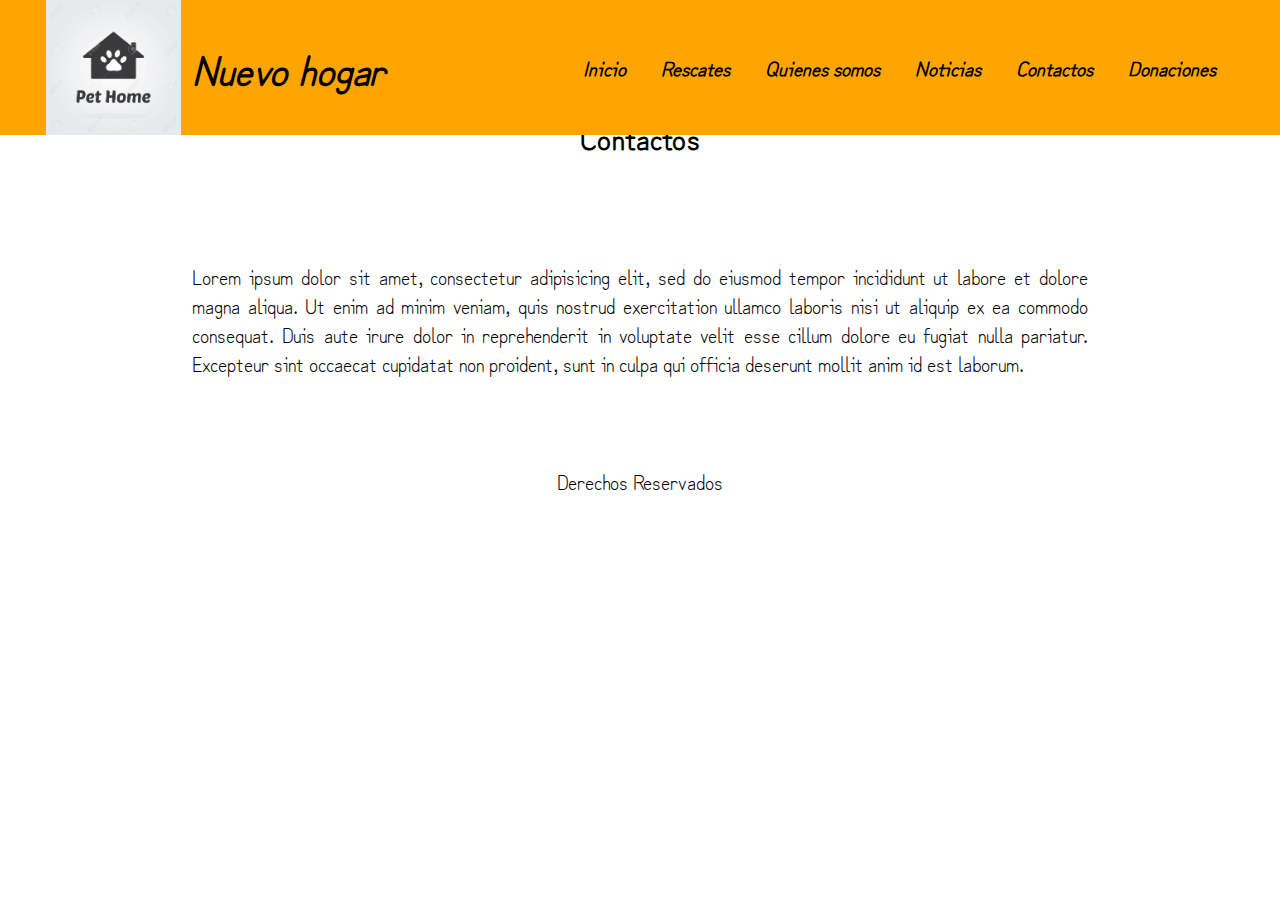
==== Proyecto/contactos.html @ 320609f9 "Add files via upload" ====
<!DOCTYPE html>
<html>
<head>
	<title>Nuevo hogar</title>
	<meta charset="utf-8">
	<meta name="viewport" content="width_device-width,initial-scale-1.0">
    <script src="https://ajax.googleapis.com/ajax/libs/jquery/3.3.1/jquery.min.js"></script>
    <link href="https://fonts.googleapis.com/css2?family=Zen+Kaku+Gothic+Antique&family=Zen+Kurenaido&display=swap" rel="stylesheet">
	<link rel="stylesheet" type="text/css" href="estilo.css">
</head>
<body>
	<header>
		<nav>
			<div class="logo">
            	
        	</div>
  			<a class="btn">
            	<span></span>
            	<span></span>
            	<span></span>
        	</a>
        	<h1>Nuevo hogar</h1>
			 <div class="menu">
	 			<a href="index.html">Inicio</a>
				<a href="rescates.html">Rescates</a>
        		<a href="equipo.html">Quienes somos</a>
        		<a href="noticias.html">Noticias</a>
        		<a href="contactos.html">Contactos</a>
        		<a href="donaciones.html">Donaciones</a>
 			</div>	
		</nav>
	</header>
	<section>
    	<h2>Contactos</h2>
		<p>Lorem ipsum dolor sit amet, consectetur adipisicing elit, sed do eiusmod
		tempor incididunt ut labore et dolore magna aliqua. Ut enim ad minim veniam,
		quis nostrud exercitation ullamco laboris nisi ut aliquip ex ea commodo
		consequat. Duis aute irure dolor in reprehenderit in voluptate velit esse
		cillum dolore eu fugiat nulla pariatur. Excepteur sint occaecat cupidatat non
		proident, sunt in culpa qui officia deserunt mollit anim id est laborum. </p>
    </section>
	<footer>
    	Derechos Reservados
	</footer>
  	<script type="text/javascript">
        $(".btn").on("click", function(){
            $('.menu').toggleClass("show");
        });
    </script>
</body>
</html>
---- Proyecto/estilo.css ----
body{
    background-color: white;
    color: black;
    text-align: center;
    font-size: 20px;
    font-family: 'Zen Kurenaido', sans-serif;
    padding: 0;
    margin: 0;
    margin-top: 8%;
}
header{
    font-style: italic;
}
p{
    margin: 10%;
    margin-top: 2%;
    margin-bottom: 2%;
    padding: 5%;
    text-align: justify;
}
nav{
    position: fixed;
    overflow: hidden;
    text-align: left;
    background: orange;
    height: 15%;
    width: 100%;
    top: 0;
    display: flex;
    align-items: center;
}
.logo {
    background: url(img/logo.jpg) no-repeat 80% 80%;
    background-size: contain;
    width: 15%;
    height: 100%;
    float: left;
}
.menu {
    position: absolute;
    right: 5%;
}
.menu a{
    color: black;
    text-decoration: none;
    font-weight: 700;
    margin-left: 30px;
    transition: color 1s;
}
a:hover{
    color:white ;
}
h2{
    padding: 1%;
    text-align: center;
}
img{
    width: 50%;
    height: 20%;
    margin: 5%;
}
.btn{
    display: none;
    position: absolute;
    right: 20px;
}
.btn:hover > span{
    background-color: white;
}
.btn span{
    display: block;
    margin: 6px;
    width: 40px;
    height: 3px;
    background: black;
}
@media only screen and (max-width: 650px){
    body{
        font-size: 12px;
        margin-top: 10%;
    }
    nav{
        height: 10%;
        overflow: visible;
    }
    .menu{
        overflow: hidden;
    }
    .menu a{
        display: block;
        text-align: center;
    }
    .btn{
        display: block;
        cursor: pointer;
    }
    .show{
        max-height: 500px;
    }
}
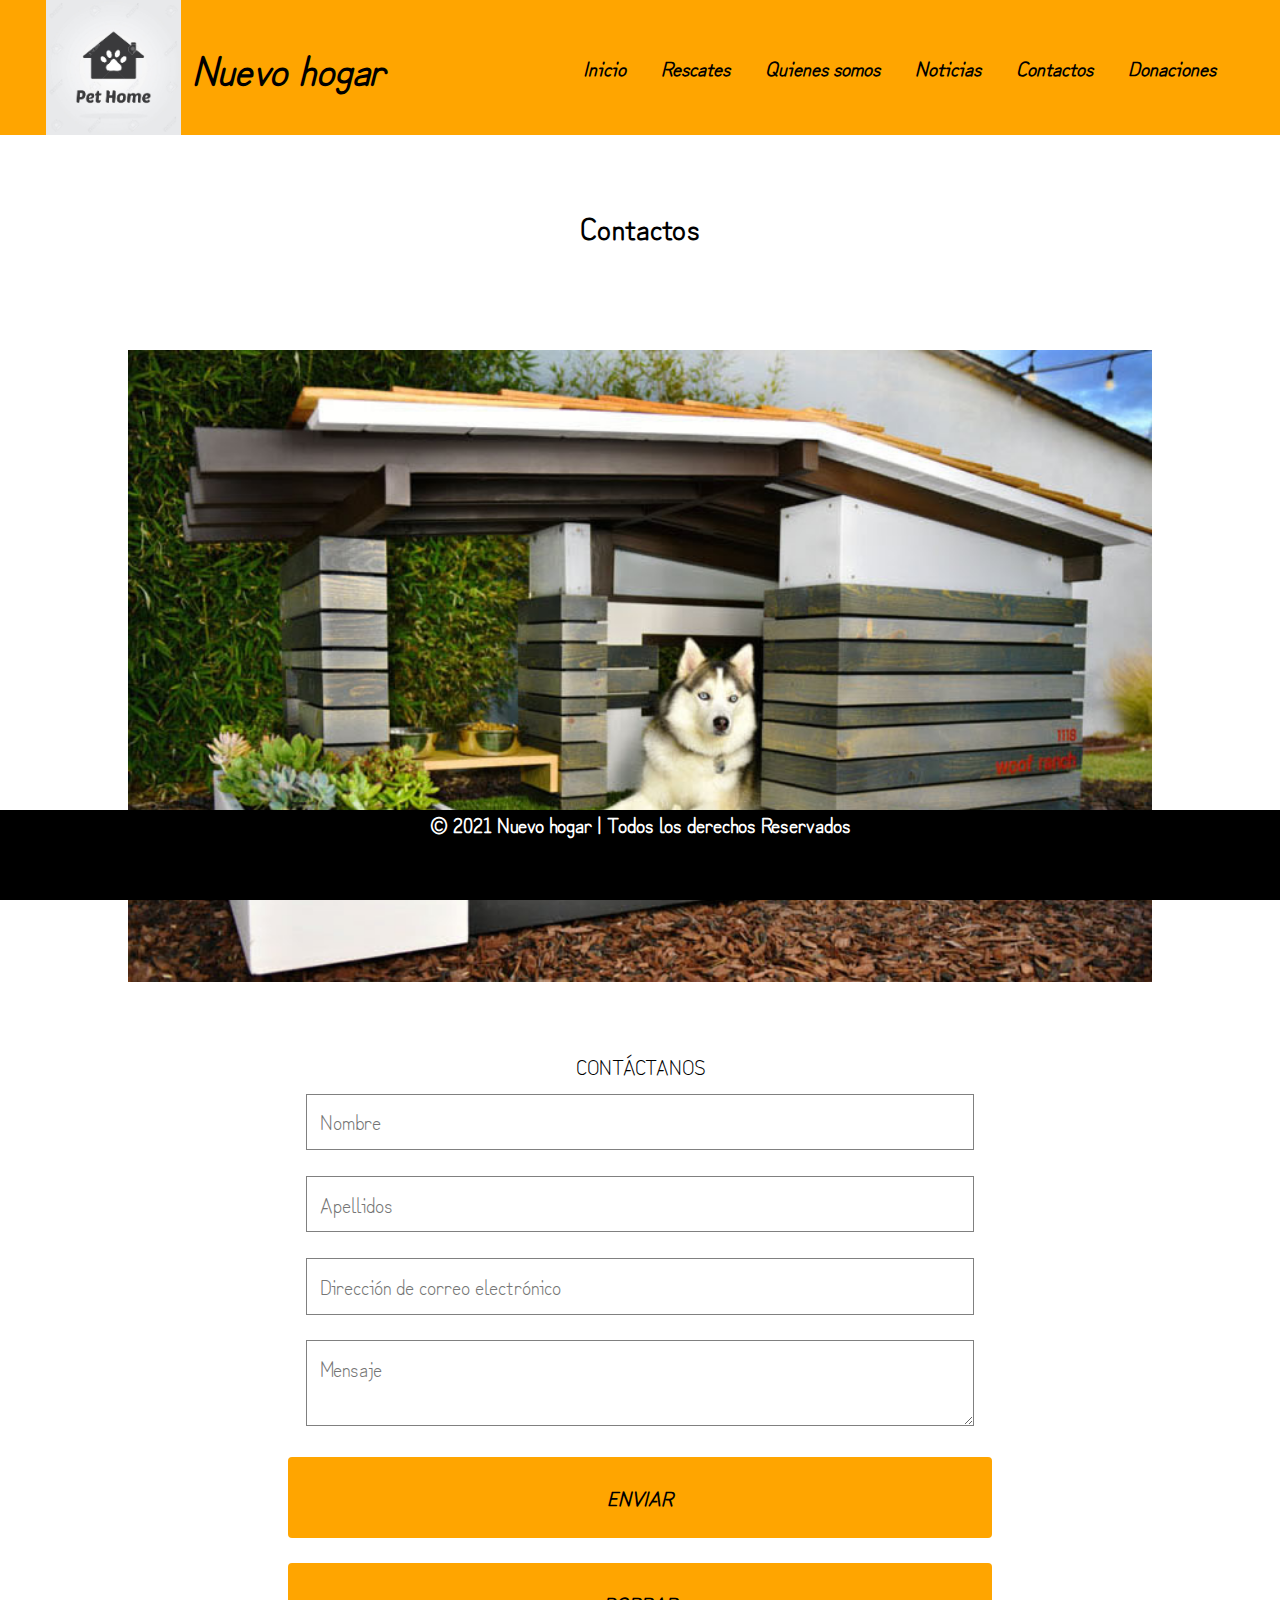
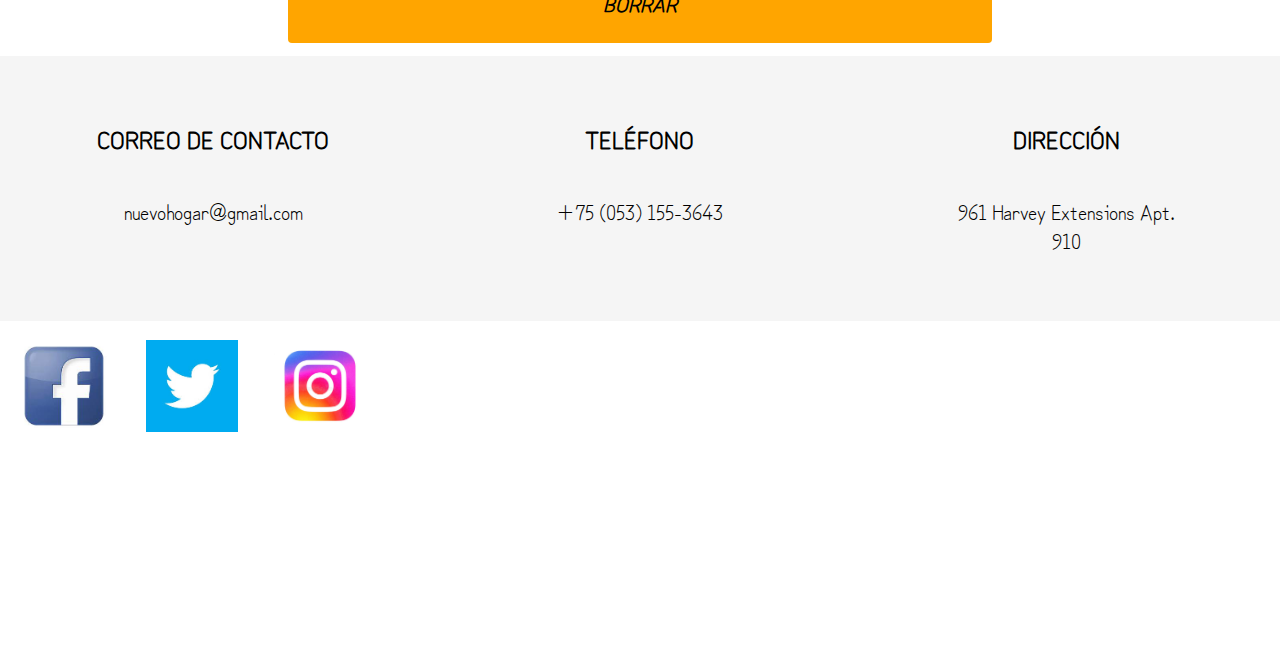
==== commit 948fd286: "Add files via upload" ====
--- a/Proyecto/contactos.html
+++ b/Proyecto/contactos.html
@@ -32,15 +32,35 @@
 	</header>
 	<section>
     	<h2>Contactos</h2>
-		<p>Lorem ipsum dolor sit amet, consectetur adipisicing elit, sed do eiusmod
-		tempor incididunt ut labore et dolore magna aliqua. Ut enim ad minim veniam,
-		quis nostrud exercitation ullamco laboris nisi ut aliquip ex ea commodo
-		consequat. Duis aute irure dolor in reprehenderit in voluptate velit esse
-		cillum dolore eu fugiat nulla pariatur. Excepteur sint occaecat cupidatat non
-		proident, sunt in culpa qui officia deserunt mollit anim id est laborum. </p>
+		<img src="img/c1.jpg">
+		<label>CONTÁCTANOS</label>
+			<div class="fila">
+				<div class="col"><input type="text" placeholder="Nombre"></div>
+				<div class="col-1"><input type="text" placeholder="Apellidos"></div>
+			</div>
+			<div class="fila">
+				<div class="col"><input type="email" placeholder="Dirección de correo electrónico"></div>
+			</div>
+			<div class="fila">
+			<div class="col"><textarea placeholder="Mensaje"></textarea></div>
+			</div>
+			<div class="fila">
+				<div class="col"><input type="submit" value="ENVIAR"></div>
+				<div class="col-1"><input type="reset" value="BORRAR"></div>
+			</div>
+		<div class="containerc1">
+			<div><h3>CORREO DE CONTACTO</h3><p class="p1">nuevohogar@gmail.com</p></div>
+			<div><h3>TELÉFONO</h3><p class="p1">+75 (053) 155-3643</p></div>
+			<div><h3>DIRECCIÓN</h3><p class="p1">961 Harvey Extensions Apt. 910</p></div>
+		</div>
+		<div class="containerc">
+			<div><a href="https://es-la.facebook.com/" target="_blanck"><img src="img/c2.jpg"></a></div>
+			<div><a href="https://www.instagram.com/?hl=es" target="_blanck"><img src="img/c3.jpg"></a></div>
+			<div><a href="https://twitter.com/?lang=es" target="_blanck"><img src="img/c4.jpg"></a></div>
+		</div>
     </section>
 	<footer>
-    	Derechos Reservados
+    	© 2021 Nuevo hogar | Todos los derechos Reservados
 	</footer>
   	<script type="text/javascript">
         $(".btn").on("click", function(){
--- a/Proyecto/estilo.css
+++ b/Proyecto/estilo.css
@@ -6,7 +6,8 @@
     font-family: 'Zen Kurenaido', sans-serif;
     padding: 0;
     margin: 0;
-    margin-top: 8%;
+    margin-top: 15%;
+    margin-bottom: 15%;
 }
 header{
     font-style: italic;
@@ -17,6 +18,12 @@
     margin-bottom: 2%;
     padding: 5%;
     text-align: justify;
+}
+.p1{
+    text-align: center;
+}
+.inicio{
+    background-color: whitesmoke;
 }
 nav{
     position: fixed;
@@ -47,7 +54,7 @@
     margin-left: 30px;
     transition: color 1s;
 }
-a:hover{
+.menu a:hover{
     color:white ;
 }
 h2{
@@ -55,46 +62,166 @@
     text-align: center;
 }
 img{
-    width: 50%;
+    width: 80%;
     height: 20%;
     margin: 5%;
 }
-.btn{
+.btn {
     display: none;
     position: absolute;
     right: 20px;
 }
-.btn:hover > span{
+.btn:hover > span {
     background-color: white;
-}
-.btn span{
+    transition: 1s;
+}
+.btn span {
     display: block;
     margin: 6px;
     width: 40px;
     height: 3px;
     background: black;
 }
-@media only screen and (max-width: 650px){
-    body{
-        font-size: 12px;
-        margin-top: 10%;
-    }
-    nav{
-        height: 10%;
+
+.container{
+    align-items: center;
+    display: grid;
+    grid-template-columns: repeat(2, 1fr);
+}
+.container div:hover{
+    border: 3px solid white;
+}
+a{
+    text-decoration: none;
+    color: black;
+}
+.containern{
+    display: grid;
+    grid-template-columns: repeat(3, 1fr);
+}
+.containern div{
+    margin: 10%;
+}
+.containern div:hover{
+    border: 3px solid orange;
+}
+.containern img{
+    width: 90%;
+}
+.containerc{
+    width: 30%;
+    align-items: center;
+    display: grid;
+    grid-template-columns: repeat(3, 1fr);
+}
+.containerc div{
+    margin: 10%;
+}
+.containerc div:hover{
+    border: 3px solid orange;
+}
+.containerc img{
+    width: 90%;
+    height: 90%;
+}
+.containerc1{
+    background-color: whitesmoke;
+    display: grid;
+    grid-template-columns: repeat(3, 1fr);
+}
+.containerc1 div{
+    margin: 10%;
+    text-align: center;
+}
+
+input[type=text], input[type=email], input[type=number], input[type=tel], input[type=date],select,textarea{
+    font-size: 20px;
+    font-family: 'Zen Kurenaido', sans-serif;
+    width: 50%;
+    padding: 1%;
+    border: 1px solid gray;
+    margin: 1%;
+    resize: vertical;
+}
+input[type=submit], input[type=reset]{
+    font-family: 'Zen Kurenaido', sans-serif;
+    font-style: italic;
+    width: 55%;
+    font-size: 20px;
+    font-weight: 700;
+    background-color: orange;
+    padding: 2% 3%;
+    margin: 1%;
+    border: none;
+    border-radius: 4px;
+    align-items: center;
+}
+input[type=submit]:hover, input[type=reset]:hover {
+    color: white;
+    transition: 1s;
+    cursor: pointer;
+}
+.formulario{
+    background-color: whitesmoke;
+    padding: 20px;
+}
+footer{
+    position: fixed;
+    background-color: black;
+    color: white;
+    font-weight: 700;
+    left: 0px;
+    bottom: 0;
+    height: 10%;
+    width: 100%;
+}
+
+@media only screen and (max-width: 1000px){
+    nav {
         overflow: visible;
     }
-    .menu{
+    .menu {
+        width: 100%;
+        right: 0;
+        top: 80px;
+        background: whitesmoke;
         overflow: hidden;
+        max-height: 0;
     }
     .menu a{
         display: block;
         text-align: center;
-    }
-    .btn{
+        padding: 10px;
+        margin: 0;
+    }
+    .menu a:hover{
+        color: darkorange;
+        transition: 1s;
+    }
+    .btn {
         display: block;
         cursor: pointer;
     }
-    .show{
+    .show {
         max-height: 500px;
     }
-}
+    body{
+        font-size: 15px;
+    }
+}
+@media only screen and (max-width: 550px){
+    body{
+        margin-top: 15%;
+        margin-bottom: 15%;
+        font-size: 15px;
+    }
+    nav{
+        height: 10%;
+    }
+    input[type=text], input[type=email], input[type=number], input[type=tel], input[type=date],select,textarea{
+        font-size: 15px;
+    }
+    input[type=submit], input[type=reset]{
+        font-size: 15px;
+    }
+}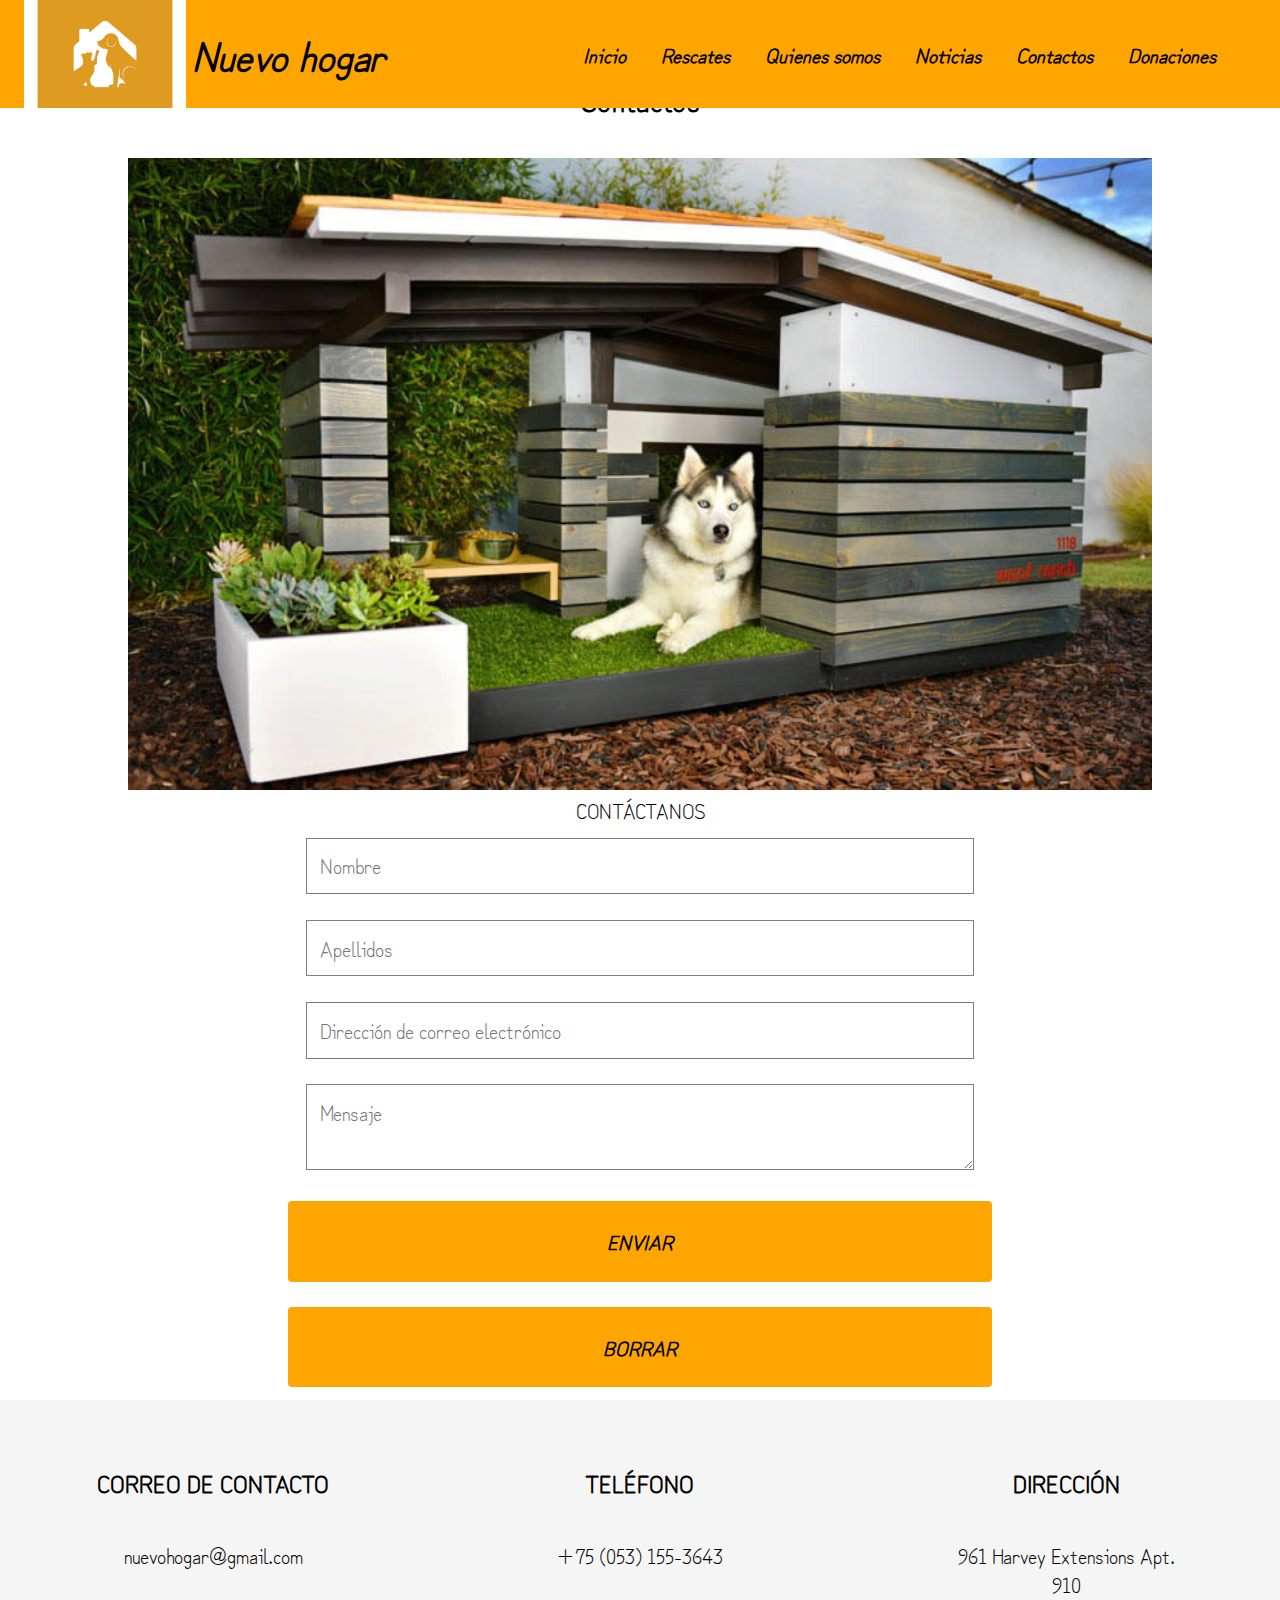
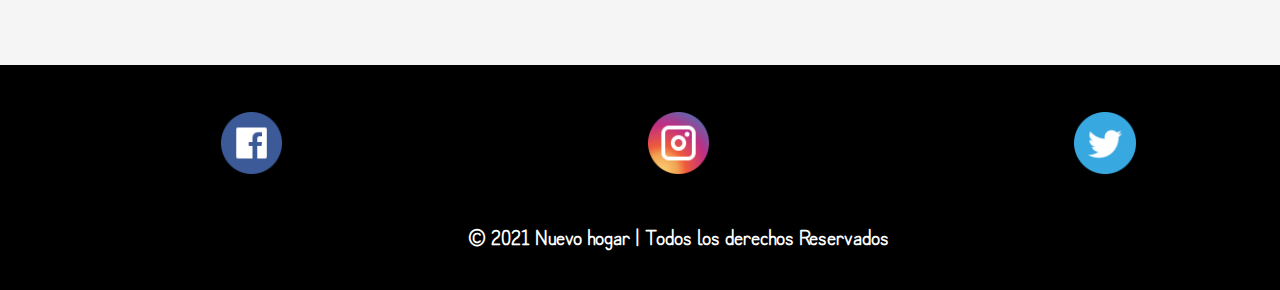
==== commit 65bf398b: "Add files via upload" ====
--- a/Proyecto/contactos.html
+++ b/Proyecto/contactos.html
@@ -32,7 +32,7 @@
 	</header>
 	<section>
     	<h2>Contactos</h2>
-		<img src="img/c1.jpg">
+		<div class="img"><img src="img/c1.jpg" width="80%"></div>
 		<label>CONTÁCTANOS</label>
 			<div class="fila">
 				<div class="col"><input type="text" placeholder="Nombre"></div>
@@ -53,14 +53,14 @@
 			<div><h3>TELÉFONO</h3><p class="p1">+75 (053) 155-3643</p></div>
 			<div><h3>DIRECCIÓN</h3><p class="p1">961 Harvey Extensions Apt. 910</p></div>
 		</div>
-		<div class="containerc">
-			<div><a href="https://es-la.facebook.com/" target="_blanck"><img src="img/c2.jpg"></a></div>
-			<div><a href="https://www.instagram.com/?hl=es" target="_blanck"><img src="img/c3.jpg"></a></div>
-			<div><a href="https://twitter.com/?lang=es" target="_blanck"><img src="img/c4.jpg"></a></div>
-		</div>
     </section>
 	<footer>
-    	© 2021 Nuevo hogar | Todos los derechos Reservados
+		<div class="containerc">
+			<div><a href="https://es-la.facebook.com/" target="_blanck"><img src="img/facebook.png"></a></div>
+			<div><a href="https://www.instagram.com/?hl=es" target="_blanck"><img src="img/instagram.png"></a></div>
+			<div><a href="https://twitter.com/?lang=es" target="_blanck"><img src="img/twitter.png"></a></div>
+		</div>
+    	<div class="copy">© 2021 Nuevo hogar | Todos los derechos Reservados</div>
 	</footer>
   	<script type="text/javascript">
         $(".btn").on("click", function(){
--- a/Proyecto/estilo.css
+++ b/Proyecto/estilo.css
@@ -6,8 +6,8 @@
     font-family: 'Zen Kurenaido', sans-serif;
     padding: 0;
     margin: 0;
-    margin-top: 15%;
-    margin-bottom: 15%;
+    margin-top: 5%;
+    margin-bottom: 0%;
 }
 header{
     font-style: italic;
@@ -19,22 +19,35 @@
     padding: 5%;
     text-align: justify;
 }
+.slide-banner{
+    
+}
+.label{
+    text-align: center;
+    font-weight: 700;
+}
+.labelh{
+    font-size: 60px;
+    font-weight: 700;
+}
 .p1{
+
     text-align: center;
 }
 .inicio{
+    padding: 2%;
     background-color: whitesmoke;
 }
 nav{
     position: fixed;
-    overflow: hidden;
     text-align: left;
     background: orange;
-    height: 15%;
+    height: 12%;
     width: 100%;
     top: 0;
     display: flex;
     align-items: center;
+    z-index: 100;
 }
 .logo {
     background: url(img/logo.jpg) no-repeat 80% 80%;
@@ -61,7 +74,12 @@
     padding: 1%;
     text-align: center;
 }
-img{
+.container .img img{
+    width: 80%;
+    height: 20%;
+    margin: 5%;
+}
+.container img{
     width: 80%;
     height: 20%;
     margin: 5%;
@@ -103,26 +121,24 @@
     margin: 10%;
 }
 .containern div:hover{
-    border: 3px solid orange;
+    border: 3px solid white;
 }
 .containern img{
     width: 90%;
 }
 .containerc{
-    width: 30%;
+    width: 100%;
     align-items: center;
     display: grid;
     grid-template-columns: repeat(3, 1fr);
 }
 .containerc div{
-    margin: 10%;
-}
-.containerc div:hover{
-    border: 3px solid orange;
+    margin:2%;
+    margin-bottom: 10%;
 }
 .containerc img{
-    width: 90%;
-    height: 90%;
+    width: 15%;
+    height: 15%;
 }
 .containerc1{
     background-color: whitesmoke;
@@ -166,16 +182,21 @@
     padding: 20px;
 }
 footer{
-    position: fixed;
+    position: relative;
     background-color: black;
     color: white;
     font-weight: 700;
-    left: 0px;
+    left: 0;
     bottom: 0;
-    height: 10%;
     width: 100%;
-}
-
+    padding: 3%;
+}
+.redes{
+    
+}
+.copy{
+
+}
 @media only screen and (max-width: 1000px){
     nav {
         overflow: visible;
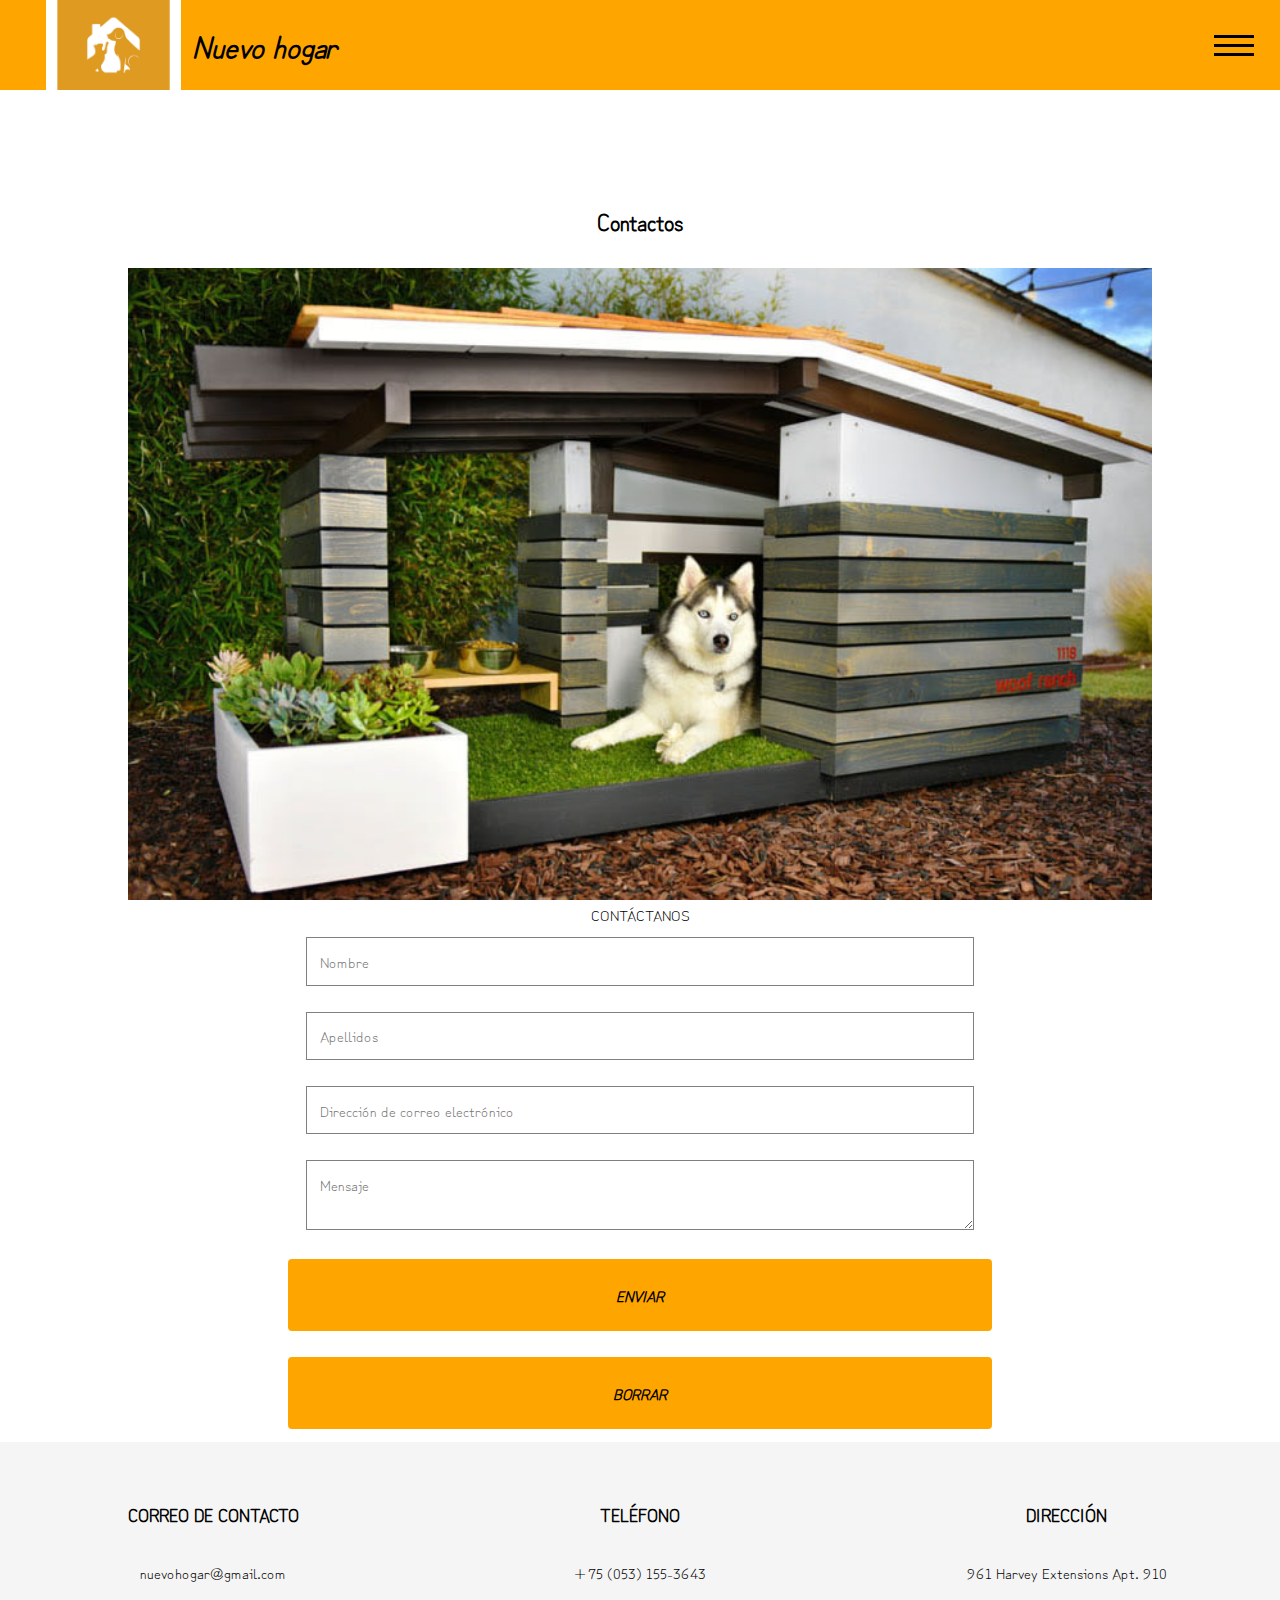
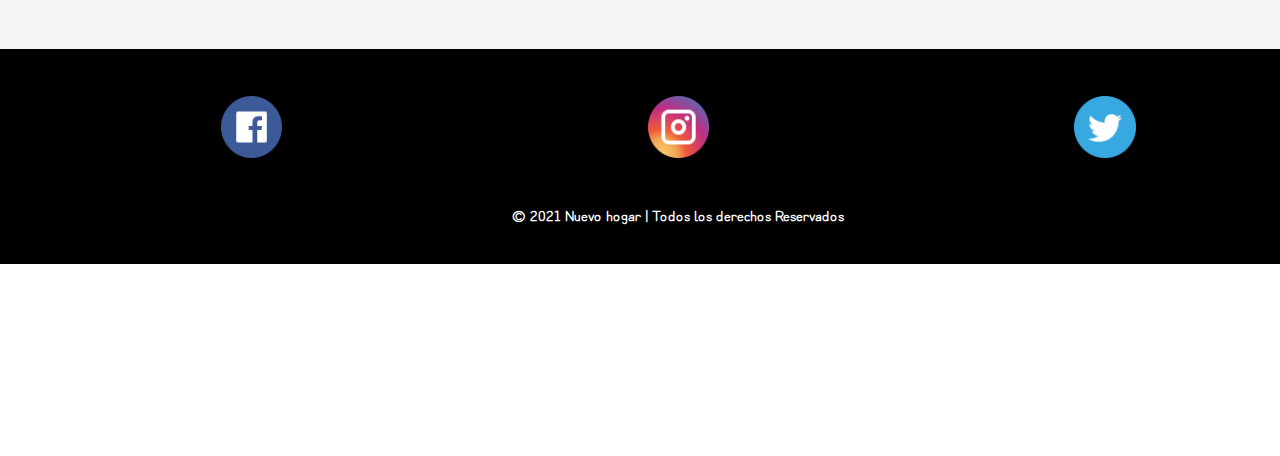
==== commit c95e3404: "Add files via upload" ====
--- a/Proyecto/contactos.html
+++ b/Proyecto/contactos.html
@@ -14,7 +14,7 @@
 			<div class="logo">
             	
         	</div>
-  			<a class="btn">
+  			<a class="bot">
             	<span></span>
             	<span></span>
             	<span></span>
@@ -27,6 +27,7 @@
         		<a href="noticias.html">Noticias</a>
         		<a href="contactos.html">Contactos</a>
         		<a href="donaciones.html">Donaciones</a>
+        		<a href="productos.html">Productos</a>
  			</div>	
 		</nav>
 	</header>
@@ -63,7 +64,7 @@
     	<div class="copy">© 2021 Nuevo hogar | Todos los derechos Reservados</div>
 	</footer>
   	<script type="text/javascript">
-        $(".btn").on("click", function(){
+        $(".bot").on("click", function(){
             $('.menu').toggleClass("show");
         });
     </script>
--- a/Proyecto/estilo.css
+++ b/Proyecto/estilo.css
@@ -84,16 +84,16 @@
     height: 20%;
     margin: 5%;
 }
-.btn {
+.bot {
     display: none;
     position: absolute;
     right: 20px;
 }
-.btn:hover > span {
+.bot:hover > span {
     background-color: white;
     transition: 1s;
 }
-.btn span {
+.bot span {
     display: block;
     margin: 6px;
     width: 40px;
@@ -181,6 +181,18 @@
     background-color: whitesmoke;
     padding: 20px;
 }
+.carrito{
+    padding: 1%;
+    margin: 1%;
+    width: 10%;
+}
+.card-deck{
+    padding: 1%;
+    margin: 1%;
+}
+.card-text{
+    text-align: center;
+}
 footer{
     position: relative;
     background-color: black;
@@ -197,7 +209,7 @@
 .copy{
 
 }
-@media only screen and (max-width: 1000px){
+@media only screen and (max-width: 1350px){
     nav {
         overflow: visible;
     }
@@ -219,7 +231,7 @@
         color: darkorange;
         transition: 1s;
     }
-    .btn {
+    .bot {
         display: block;
         cursor: pointer;
     }
@@ -230,7 +242,7 @@
         font-size: 15px;
     }
 }
-@media only screen and (max-width: 550px){
+@media only screen and (max-width: 1350px){
     body{
         margin-top: 15%;
         margin-bottom: 15%;
